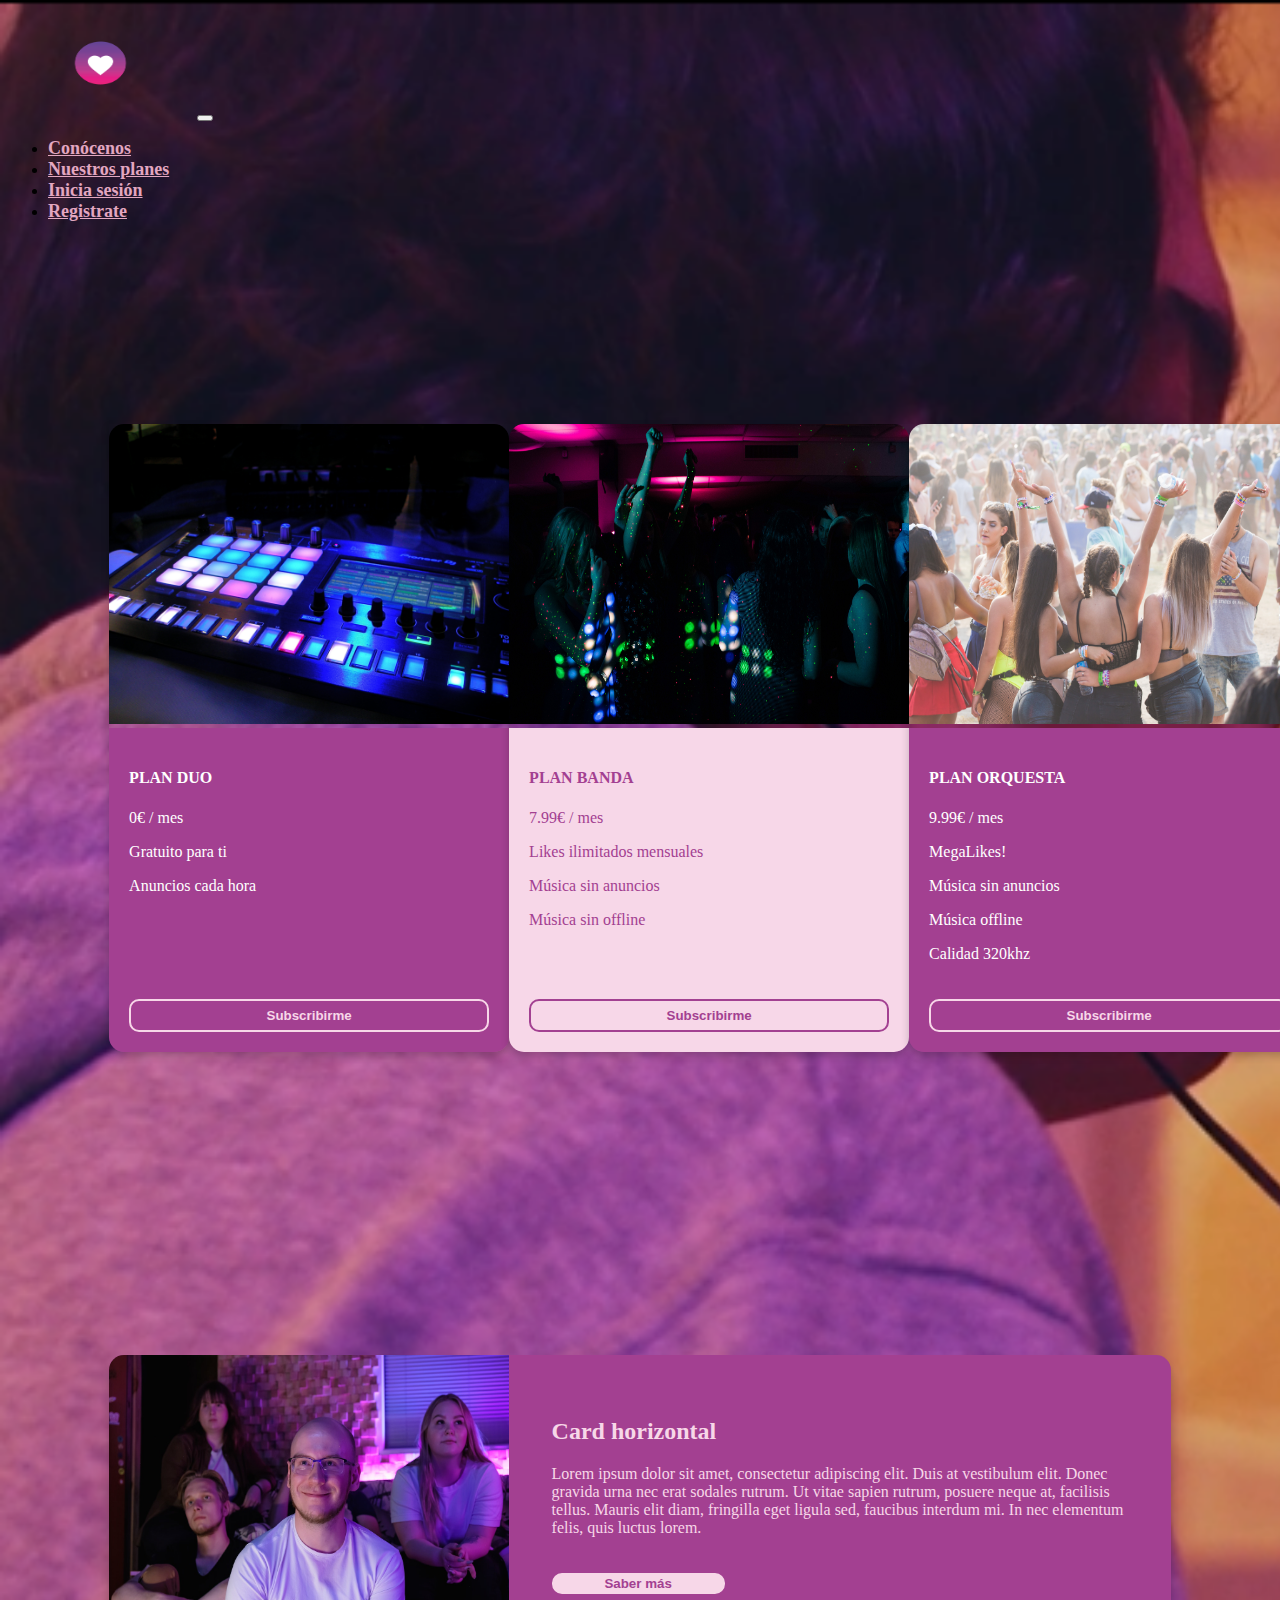
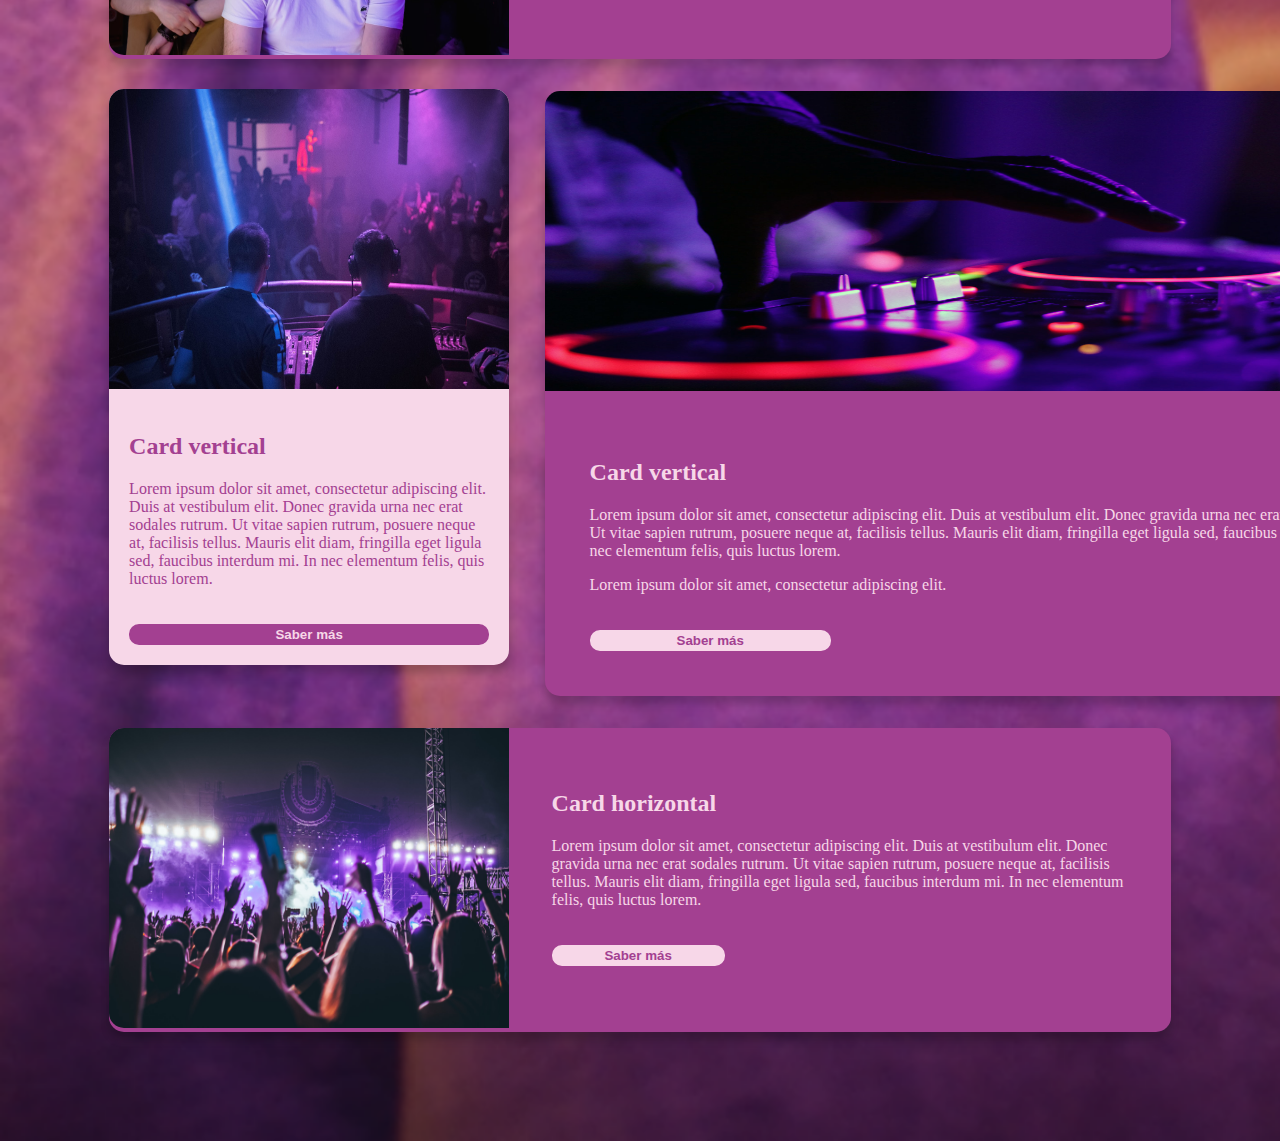
==== webpage/index.html @ 7a971c70 "Unified files into index.html and index.css" ====
<!DOCTYPE html>
<html lang="en">
<head>
    <meta charset="UTF-8">
    <meta http-equiv="X-UA-Compatible" content="IE=edge">
    <meta name="viewport" content="width=device-width, initial-scale=1.0">
    <title>Document</title>
    <link rel="stylesheet" href="index.css">
    <link href="https://cdn.jsdelivr.net/npm/bootstrap@5.3.0-alpha1/dist/css/bootstrap.min.css" rel="stylesheet" integrity="sha384-GLhlTQ8iRABdZLl6O3oVMWSktQOp6b7In1Zl3/Jr59b6EGGoI1aFkw7cmDA6j6gD" crossorigin="anonymous">
</head>
<body>
    <nav class="navbar navbar-expand-lg bg-transparent">
        <div class="container-fluid">
            <img id="logo" src="./imagery/logo.png" alt="logo">
            <button class="navbar-toggler" type="button" data-bs-toggle="collapse" data-bs-target="#navbarSupportedContent" aria-controls="navbarSupportedContent" aria-expanded="false" aria-label="Toggle navigation">
                <span class="navbar-toggler-icon"></span>
            </button>
            <div id="navbarSupportedContent">
                <ul class="navbar-nav text-end mx-5">
                    <li class="nav-item enlaces">
                        <a class="nav-link" href="#">Conócenos</a>
                    </li>
                    <li class="nav-item enlaces">
                        <a class="nav-link" href="#">Nuestros planes</a>
                    </li>
                    <li class="nav-item enlaces">
                        <a class="nav-link" href="#">Inicia sesión</a>
                    </li>
                    <li class="nav-item enlaces">
                        <a class="nav-link" href="#">Registrate</a>
                    </li>
                </ul>
            </div>
        </div>
    </nav>
    <div class="container">   
        <div class="planes-grid">
            <div id="plan1">
                <div class="planes">
                    <img class="planes-img" src="./imagery/plan1.jpg" alt="Avatar" style="width:100%">
                    <div class="planes-body">
                      <h4><b>PLAN DUO</b></h4> 
                      <p>0€ / mes</p> 
                      <p>Gratuito para ti</p> 
                      <p>Anuncios cada hora</p> 
                      <p class="oculto">.</p> 
                      <p class="oculto">.</p> 
                      <div>
                        <button class="subscribirse"><b>Subscribirme</b></button>
                      </div>
                    </div>
                </div>
            </div>
            <div id="plan2">
                <div class="planes">
                    <img class="planes-img" src="./imagery/plan2.jpg" alt="Avatar" style="width:100%">
                    <div class="planes-body" id="pcentral">
                      <h4><b>PLAN BANDA</b></h4> 
                      <p>7.99€ / mes</p> 
                      <p>Likes ilimitados mensuales</p> 
                      <p>Música sin anuncios</p> 
                      <p>Música sin offline</p> 
                      <p class="oculto">.</p> 
                      <div>
                        <button class="subscribirse" id="bcentral"><b>Subscribirme</b></button>
                      </div>
                    </div>
                </div>
            </div>
            <div id="plan3">
                <div class="planes">
                    <img class="planes-img" src="./imagery/plan3.jpg" alt="Avatar" style="width:100%">
                    <div class="planes-body">
                      <h4><b>PLAN ORQUESTA</b></h4> 
                      <p>9.99€ / mes</p> 
                      <p>MegaLikes!</p> 
                      <p>Música sin anuncios</p>  
                      <p>Música offline</p>  
                      <p>Calidad 320khz</p>  
                      <div>
                        <button class="subscribirse"><b>Subscribirme</b></button>
                      </div>
                    </div>
                </div>
            </div>
        </div>
    </div>  
    <div class="container">   
        <div class="card-horizontal">
          <div class="contenido-horizontal">
            <div>
              <img class="portrait-img" src="./imagery/curiosity1.jpg" alt="imagenHorizontal">
            </div>
            <div class="texto-horizontal">
              <h2>Card horizontal</h2>
              <p>Lorem ipsum dolor sit amet, consectetur adipiscing elit. Duis at vestibulum elit. Donec gravida urna nec erat sodales rutrum. 
              Ut vitae sapien rutrum, posuere neque at, facilisis tellus. Mauris elit diam, fringilla eget ligula sed, faucibus interdum mi. 
              In nec elementum felis, quis luctus lorem.</p>
              <div>
                <button class="saberMas"><b>Saber más</b></button>
              </div>
            </div>
          </div>
        </div>
        <br>
        <div class="contenido-grid">
          <div id="area1">
              <div class="card-vertical" id="modificada">
                <div>
                  <img class="portrait-img" src="./imagery/curiosity2.jpg" alt="imagenHorizontal" id="imgvertical">
                </div>
                <div class="texto-vertical" id="texto-modificado">
                  <h2>Card vertical</h2>
                  <p>Lorem ipsum dolor sit amet, consectetur adipiscing elit. Duis at vestibulum elit. Donec gravida urna nec erat sodales rutrum. 
                  Ut vitae sapien rutrum, posuere neque at, facilisis tellus. Mauris elit diam, fringilla eget ligula sed, faucibus interdum mi. 
                  In nec elementum felis, quis luctus lorem.</p>
                  <div>
                    <button class="saberMas" id="btn-vertical-modificado"><b>Saber más</b></button>
                  </div>
                </div>
              </div>
          </div>
          <div id="area2">
            <div class="card-vertical">
              <div>
                <img class="portrait-img" src="./imagery/curiosity3.jpg" alt="imgvertical-larga" id="imgvertical-larga">
              </div>
              <div class="texto-vertical">
                <h2>Card vertical</h2>
                <p>Lorem ipsum dolor sit amet, consectetur adipiscing elit. Duis at vestibulum elit. Donec gravida urna nec erat sodales rutrum. 
                Ut vitae sapien rutrum, posuere neque at, facilisis tellus. Mauris elit diam, fringilla eget ligula sed, faucibus interdum mi. 
                In nec elementum felis, quis luctus lorem.</p>
                <p>Lorem ipsum dolor sit amet, consectetur adipiscing elit.</p>
                <div>
                  <button class="saberMas" id="btn-vertical"><b>Saber más</b></button>
                </div>
              </div>
            </div>
          </div>
        </div> 
        <div class="card-horizontal" id="inferior">
          <div class="contenido-horizontal">
            <div>
              <img class="portrait-img" src="./imagery/curiosity4.jpg" alt="imagenHorizontal">
            </div>
            <div class="texto-horizontal">
              <h2>Card horizontal</h2>
              <p>Lorem ipsum dolor sit amet, consectetur adipiscing elit. Duis at vestibulum elit. Donec gravida urna nec erat sodales rutrum. 
              Ut vitae sapien rutrum, posuere neque at, facilisis tellus. Mauris elit diam, fringilla eget ligula sed, faucibus interdum mi. 
              In nec elementum felis, quis luctus lorem.</p>
              <div>
                <button class="saberMas"><b>Saber más</b></button>
              </div>
            </div>
          </div>
        </div> 
      </div>
    <script src="https://cdn.jsdelivr.net/npm/bootstrap@5.3.0-alpha1/dist/js/bootstrap.bundle.min.js" integrity="sha384-w76AqPfDkMBDXo30jS1Sgez6pr3x5MlQ1ZAGC+nuZB+EYdgRZgiwxhTBTkF7CXvN" crossorigin="anonymous"></script>
</body>
</html>
---- webpage/index.css ----
body{
    background-image: url('./imagery/background.PNG');
    background-position: fixed;
    background-repeat: no-repeat;
    background-size: cover;
}

#logo{
    width: 185px;
    height: 110px;
}

.nav-link{
    color: #E3A7C0!important;
    font-size: large!important;
    font-weight: bold!important;
}

.container{
    padding: 8%;
    margin-top: 8%;
}

.planes-grid{
    display: grid;
    grid-template-areas: "plan1 plan2 plan3";
}

#plan1{
    grid-area: "plan1"; 
    width: 400px;
}

#plan2{
    grid-area: "plan2"; 
    width: 400px;
}

#plan3{
    grid-area: "plan3"; 
    width: 400px;
}

.planes {
    box-shadow: 0 4px 8px 0 rgba(0,0,0,0.2);
    transition: 0.3s;
    border-radius: 0px 0px 15px 15px;
}

.planes:hover {
    box-shadow: 0 16px 24px 0 rgba(0,0,0,0.2);
    transform: scale(1.1);
}

.planes-img {
    border-radius: 15px 15px 0 0;
    width: 400px;
    height: 300px;
}

.oculto{
    visibility: hidden;
}

.contenido-horizontal{
    display: flex;
  }
  
.contenido-grid{
    display: grid;
    grid-template-areas: "area1 area2 area3";
}

.card-horizontal{
    background-color: #A34091;
    display: block;
    box-shadow: 0 8px 8px 0 rgba(0,0,0,0.2);
    transition: 0.3s;
    border-radius: 15px 15px 15px 15px;
}

.card-horizontal:hover{
    box-shadow: 0 16px 24px 0 rgba(0,0,0,0.2);
    transform: scale(1.1);
}

#inferior{
    margin-top: 3%;
}

.texto-horizontal{
    padding: 4%;
    color: #F7D7E8;
}

.texto-vertical{
    padding: 5%;
    color: #F7D7E8;
}

#texto-modificado{
    color: #A34091;
}

.saberMas{
    color: #A34091;
    background-color: #F7D7E8;
    border: 2px solid #F7D7E8;
    margin-top: 20px;
    border-radius: 10px;
    transition: 0.3s;
    width: 30%;
}

.saberMas:hover{
    color: #A34091;
    background-color: #F7D7E8;
    border: 2px solid #F7D7E8;
}

#btn-vertical-modificado{
    width: 100%;
    color: #F7D7E8;
    background-color: #A34091;
    border: 2px solid #A34091;
}

#btn-vertical-modificado:hover{
    border: 2px solid #A34091;
    color: #F7D7E8;
}

#area1{
    grid-area: "area1"; 
    width: 400px;
    padding-top: 3%;
}

#area2{
    grid-area: "area2"; 
    width: 894px;
    padding-top: 1.5%;
    padding-left: 4%;
}

.card-vertical{
    background-color: #A34091;
    box-shadow: 0 8px 8px 0 rgba(0,0,0,0.2);
    transition: 0.3s;
    border-radius: 15px 15px 15px 15px;
}

.card-vertical:hover{
    transform: scale(1.1);
    box-shadow: 0 16px 24px 0 rgba(0,0,0,0.2);
}

#modificada{
    background-color: #F7D7E8;
    color: #A34091;
}

.portrait-img {
    border-radius: 15px 0px 0px 15px;
    width: 400px;
    height: 300px;
}

#imgvertical{
    border-radius: 15px 15px 0px 0px;
}

#imgvertical-larga{
    border-radius: 15px 15px 0px 0px;
    width: 858px;
}


.planes-body {
    padding: 5% 5%;
    background-color: #A34091;
    color: white;
    border-radius: 0px 0px 15px 15px;
    
}

#pcentral{
    background-color: #F7D7E8;
    color: #A34091;
}

.subscribirse{
    color: #F7D7E8;
    margin-top: 20px;
    background-color: transparent;
    border: 2px solid #F7D7E8;
    border-radius: 10px;
    width: 100%;
    padding: 2%;
}

.subscribirse:hover{
    color: #A34091;
    background-color: #F7D7E8;
    transition: 0.3s;
}

#bcentral{
    color: #A34091;
    border: 2px solid #A34091;
}

#bcentral:hover{
    color: #F7D7E8;
    background-color: #A34091;
    transition: 0.3s;
}
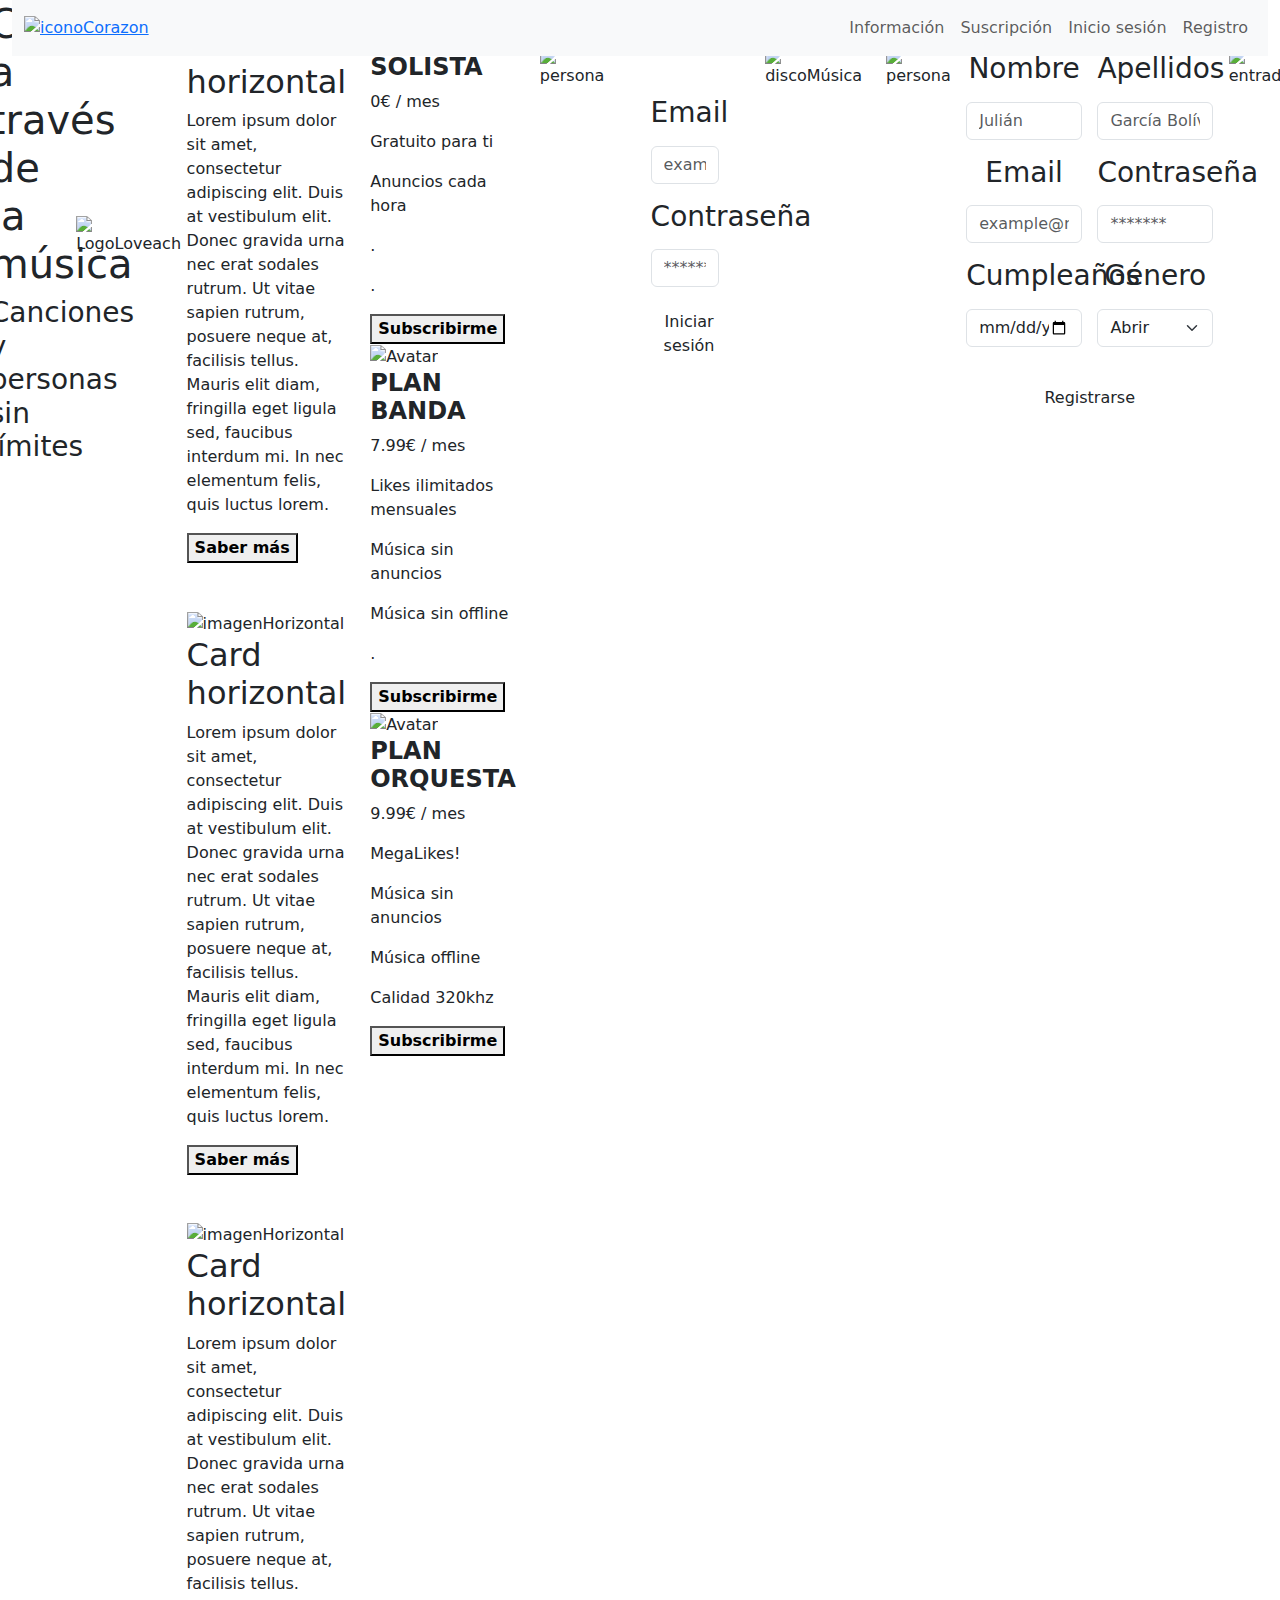
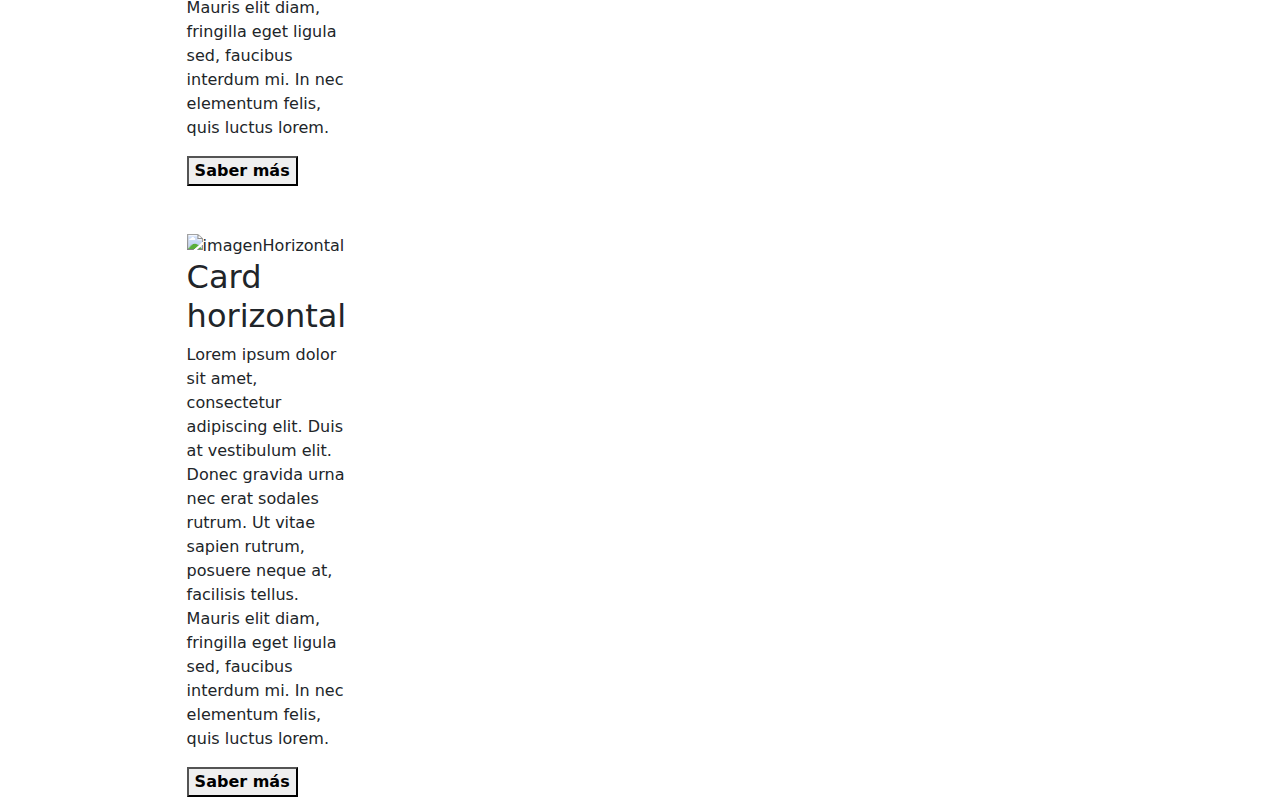
==== commit c6544958: "Update index.html" ====
--- a/webpage/index.html
+++ b/webpage/index.html
@@ -1,97 +1,76 @@
 <!DOCTYPE html>
 <html lang="en">
-<head>
-    <meta charset="UTF-8">
-    <meta http-equiv="X-UA-Compatible" content="IE=edge">
-    <meta name="viewport" content="width=device-width, initial-scale=1.0">
-    <title>Document</title>
-    <link rel="stylesheet" href="index.css">
-    <link href="https://cdn.jsdelivr.net/npm/bootstrap@5.3.0-alpha1/dist/css/bootstrap.min.css" rel="stylesheet" integrity="sha384-GLhlTQ8iRABdZLl6O3oVMWSktQOp6b7In1Zl3/Jr59b6EGGoI1aFkw7cmDA6j6gD" crossorigin="anonymous">
-</head>
-<body>
-    <nav class="navbar navbar-expand-lg bg-transparent">
+  <head>
+
+    <meta charset="utf-8" />
+    <meta name="viewport" content="width=device-width, initial-scale=1" />
+    <link href="https://fonts.cdnfonts.com/css/bauhaus-93" rel="stylesheet">
+    <link
+      rel="stylesheet"
+      href="https://cdnjs.cloudflare.com/ajax/libs/twitter-bootstrap/5.0.0-beta1/css/bootstrap.min.css"
+    />
+    <link
+      rel="stylesheet"
+      href="https://cdnjs.cloudflare.com/ajax/libs/font-awesome/5.15.2/css/all.min.css"
+    />
+    <link rel="icon" href="fotos/Corazon.png">
+    <link rel="stylesheet" href="css/style.css">
+    <link rel="stylesheet" href="https://use.typekit.net/oov2wcw.css">
+    <title>Loveach</title>
+  </head>
+  <body class="d-flex vw-100 vh-100 align-items-start justify-content-center">
+    <div class="container-fluid position-fixed menu">
+      <nav class="navbar navbar-expand-lg bg-body-tertiary">
         <div class="container-fluid">
-            <img id="logo" src="./imagery/logo.png" alt="logo">
-            <button class="navbar-toggler" type="button" data-bs-toggle="collapse" data-bs-target="#navbarSupportedContent" aria-controls="navbarSupportedContent" aria-expanded="false" aria-label="Toggle navigation">
-                <span class="navbar-toggler-icon"></span>
-            </button>
-            <div id="navbarSupportedContent">
-                <ul class="navbar-nav text-end mx-5">
-                    <li class="nav-item enlaces">
-                        <a class="nav-link" href="#">Conócenos</a>
-                    </li>
-                    <li class="nav-item enlaces">
-                        <a class="nav-link" href="#">Nuestros planes</a>
-                    </li>
-                    <li class="nav-item enlaces">
-                        <a class="nav-link" href="#">Inicia sesión</a>
-                    </li>
-                    <li class="nav-item enlaces">
-                        <a class="nav-link" href="#">Registrate</a>
-                    </li>
-                </ul>
-            </div>
-        </div>
-    </nav>
-    <div class="container">   
-        <div class="planes-grid">
-            <div id="plan1">
-                <div class="planes">
-                    <img class="planes-img" src="./imagery/plan1.jpg" alt="Avatar" style="width:100%">
-                    <div class="planes-body">
-                      <h4><b>PLAN DUO</b></h4> 
-                      <p>0€ / mes</p> 
-                      <p>Gratuito para ti</p> 
-                      <p>Anuncios cada hora</p> 
-                      <p class="oculto">.</p> 
-                      <p class="oculto">.</p> 
-                      <div>
-                        <button class="subscribirse"><b>Subscribirme</b></button>
-                      </div>
-                    </div>
-                </div>
-            </div>
-            <div id="plan2">
-                <div class="planes">
-                    <img class="planes-img" src="./imagery/plan2.jpg" alt="Avatar" style="width:100%">
-                    <div class="planes-body" id="pcentral">
-                      <h4><b>PLAN BANDA</b></h4> 
-                      <p>7.99€ / mes</p> 
-                      <p>Likes ilimitados mensuales</p> 
-                      <p>Música sin anuncios</p> 
-                      <p>Música sin offline</p> 
-                      <p class="oculto">.</p> 
-                      <div>
-                        <button class="subscribirse" id="bcentral"><b>Subscribirme</b></button>
-                      </div>
-                    </div>
-                </div>
-            </div>
-            <div id="plan3">
-                <div class="planes">
-                    <img class="planes-img" src="./imagery/plan3.jpg" alt="Avatar" style="width:100%">
-                    <div class="planes-body">
-                      <h4><b>PLAN ORQUESTA</b></h4> 
-                      <p>9.99€ / mes</p> 
-                      <p>MegaLikes!</p> 
-                      <p>Música sin anuncios</p>  
-                      <p>Música offline</p>  
-                      <p>Calidad 320khz</p>  
-                      <div>
-                        <button class="subscribirse"><b>Subscribirme</b></button>
-                      </div>
-                    </div>
-                </div>
-            </div>
-        </div>
-    </div>  
-    <div class="container">   
-        <div class="card-horizontal">
-          <div class="contenido-horizontal">
-            <div>
-              <img class="portrait-img" src="./imagery/curiosity1.jpg" alt="imagenHorizontal">
-            </div>
-            <div class="texto-horizontal">
+          <a href="#inicio">
+            <img src="fotos/Corazon.png" alt="iconoCorazon" id="logoCorazon">
+          </a>
+          <button class="navbar-toggler" type="button" data-bs-toggle="collapse" data-bs-target="#navbarNav" aria-controls="navbarNav" aria-expanded="false" aria-label="Toggle navigation">
+            <span class="navbar-toggler-icon">&#9776;</span>
+          </button>
+          <div class="collapse navbar-collapse" id="navbarNav">
+            <ul class="navbar-nav ms-auto">
+              <li class="nav-item">
+                <a class="nav-link" href="#informacion">Información</a>
+              </li>
+              <li class="nav-item">
+                <a class="nav-link" href="#precio">Suscripción</a>
+              </li>
+              <li class="nav-item">
+                <a class="nav-link" href="#sesion">Inicio sesión</a>
+              </li>
+              <li class="nav-item">
+                <a class="nav-link" href="#sesion">Registro</a>
+              </li>
+            </ul>
+          </div>
+        </div>
+      </nav>
+    </div>
+   
+      <video class="fullscreen" src="fotos/Video.mp4" playsinline autoplay muted loop id="fullscreen">
+      </video>
+      <div class="opaco"></div>
+      <div class="difuminado"></div>
+      <div class="container intro d-flex mb-5 " id="inicio">
+        <div class="row d-flex align-items-center">
+          <div class="col-6 col-s">
+            <p class="h1 col-12">Conoce a través de la música</p>
+            <p class="h3 col-12">Canciones y personas sin límites</p>
+          </div>
+          <div class="col-6">      
+            <img src="fotos/Logo.png" alt="LogoLoveach" class="col-12 logo">
+          </div>
+        </div>
+      </div>
+      <div class="container movil d-flex mb-5"></div>
+      <div class="container informacion w-100" id="informacion">
+        <div class="card-horizontal">
+          <div class="contenido-horizontal"  id="card-horizontal1">
+            <div id="contenido-horizontal1">
+              <img class="portrait-img" src="./fotos/curiosity1.jpg" alt="imagenHorizontal">
+            </div>
+            <div class="texto-horizontal"  id="texto-horizontal1">
               <h2>Card horizontal</h2>
               <p>Lorem ipsum dolor sit amet, consectetur adipiscing elit. Duis at vestibulum elit. Donec gravida urna nec erat sodales rutrum. 
               Ut vitae sapien rutrum, posuere neque at, facilisis tellus. Mauris elit diam, fringilla eget ligula sed, faucibus interdum mi. 
@@ -103,58 +82,199 @@
           </div>
         </div>
         <br>
-        <div class="contenido-grid">
-          <div id="area1">
-              <div class="card-vertical" id="modificada">
-                <div>
-                  <img class="portrait-img" src="./imagery/curiosity2.jpg" alt="imagenHorizontal" id="imgvertical">
-                </div>
-                <div class="texto-vertical" id="texto-modificado">
-                  <h2>Card vertical</h2>
-                  <p>Lorem ipsum dolor sit amet, consectetur adipiscing elit. Duis at vestibulum elit. Donec gravida urna nec erat sodales rutrum. 
-                  Ut vitae sapien rutrum, posuere neque at, facilisis tellus. Mauris elit diam, fringilla eget ligula sed, faucibus interdum mi. 
-                  In nec elementum felis, quis luctus lorem.</p>
-                  <div>
-                    <button class="saberMas" id="btn-vertical-modificado"><b>Saber más</b></button>
-                  </div>
-                </div>
-              </div>
-          </div>
-          <div id="area2">
-            <div class="card-vertical">
-              <div>
-                <img class="portrait-img" src="./imagery/curiosity3.jpg" alt="imgvertical-larga" id="imgvertical-larga">
-              </div>
-              <div class="texto-vertical">
-                <h2>Card vertical</h2>
-                <p>Lorem ipsum dolor sit amet, consectetur adipiscing elit. Duis at vestibulum elit. Donec gravida urna nec erat sodales rutrum. 
-                Ut vitae sapien rutrum, posuere neque at, facilisis tellus. Mauris elit diam, fringilla eget ligula sed, faucibus interdum mi. 
-                In nec elementum felis, quis luctus lorem.</p>
-                <p>Lorem ipsum dolor sit amet, consectetur adipiscing elit.</p>
-                <div>
-                  <button class="saberMas" id="btn-vertical"><b>Saber más</b></button>
-                </div>
-              </div>
-            </div>
-          </div>
-        </div> 
-        <div class="card-horizontal" id="inferior">
-          <div class="contenido-horizontal">
-            <div>
-              <img class="portrait-img" src="./imagery/curiosity4.jpg" alt="imagenHorizontal">
-            </div>
-            <div class="texto-horizontal">
+        <br>
+        <div class="card-horizontal">
+          <div class="contenido-horizontal modificado"  id="card-horizontal2">
+            <div id="contenido-horizontal2">
+              <img class="portrait-img" src="./fotos/curiosity2.jpg" alt="imagenHorizontal">
+            </div>
+            <div class="texto-horizontal textomodificado"  id="texto-horizontal2">
               <h2>Card horizontal</h2>
               <p>Lorem ipsum dolor sit amet, consectetur adipiscing elit. Duis at vestibulum elit. Donec gravida urna nec erat sodales rutrum. 
               Ut vitae sapien rutrum, posuere neque at, facilisis tellus. Mauris elit diam, fringilla eget ligula sed, faucibus interdum mi. 
               In nec elementum felis, quis luctus lorem.</p>
               <div>
+                <button class="saberMas botonmodificado"><b>Saber más</b></button>
+              </div>
+            </div>
+
+          </div>
+        </div>
+        <br>
+        <br>
+        <div class="card-horizontal">
+          <div class="contenido-horizontal" id="card-horizontal3">
+            <div id="contenido-horizontal3"> 
+              <img class="portrait-img" src="./fotos/curiosity3.jpg" alt="imagenHorizontal">            
+              </div>
+              <div class="texto-horizontal" id="texto-horizontal3">
+                <h2>Card horizontal</h2>
+                <p>Lorem ipsum dolor sit amet, consectetur adipiscing elit. Duis at vestibulum elit. Donec gravida urna nec erat sodales rutrum. 
+                Ut vitae sapien rutrum, posuere neque at, facilisis tellus. Mauris elit diam, fringilla eget ligula sed, faucibus interdum mi. 
+                In nec elementum felis, quis luctus lorem.</p>
+              <div>
                 <button class="saberMas"><b>Saber más</b></button>
-              </div>
-            </div>
-          </div>
-        </div> 
-      </div>
-    <script src="https://cdn.jsdelivr.net/npm/bootstrap@5.3.0-alpha1/dist/js/bootstrap.bundle.min.js" integrity="sha384-w76AqPfDkMBDXo30jS1Sgez6pr3x5MlQ1ZAGC+nuZB+EYdgRZgiwxhTBTkF7CXvN" crossorigin="anonymous"></script>
-</body>
-</html>+            </div>
+            </div>
+          </div>
+        </div>
+        <br>
+        <br>
+        <div class="card-horizontal">
+          <div class="contenido-horizontal modificado"  id="card-horizontal4">
+            <div id="contenido-horizontal4">
+              <img class="portrait-img" src="./fotos/curiosity4.jpg" alt="imagenHorizontal">
+            </div>
+            <div class="texto-horizontal textomodificado"  id="texto-horizontal4">
+              <h2>Card horizontal</h2>
+              <p>Lorem ipsum dolor sit amet, consectetur adipiscing elit. Duis at vestibulum elit. Donec gravida urna nec erat sodales rutrum. 
+              Ut vitae sapien rutrum, posuere neque at, facilisis tellus. Mauris elit diam, fringilla eget ligula sed, faucibus interdum mi. 
+              In nec elementum felis, quis luctus lorem.</p>
+              <div>
+                <button class="saberMas botonmodificado"><b>Saber más</b></button>
+              </div>
+            </div>
+
+          </div>
+        </div>
+      </div>
+      <div class="container w-100 precio" id="precio">
+              <div class="planes-grid">
+        <div id="plan1">
+            <div class="planes">
+                <img class="planes-img" src="./fotos/plan1.jpg" alt="Avatar" style="width:100%">
+                <div class="planes-body">
+                  <h4><b>PLAN SOLISTA</b></h4> 
+                  <p>0€ / mes</p> 
+                  <p>Gratuito para ti</p> 
+                  <p>Anuncios cada hora</p> 
+                  <p class="oculto">.</p> 
+                  <p class="oculto">.</p> 
+                  <div>
+                    <button class="subscribirse"><b>Subscribirme</b></button>
+                  </div>
+                </div>
+            </div>
+        </div>
+        <div id="plan2">
+            <div class="planes">
+                <img class="planes-img" src="./fotos/plan3.jpg" alt="Avatar" style="width:100%">
+                <div class="planes-body" id="pcentral">
+                  <h4><b>PLAN BANDA</b></h4> 
+                  <p>7.99€ / mes</p> 
+                  <p>Likes ilimitados mensuales</p> 
+                  <p>Música sin anuncios</p> 
+                  <p>Música sin offline</p> 
+                  <p class="oculto">.</p> 
+                  <div>
+                    <button class="subscribirse" id="bcentral"><b>Subscribirme</b></button>
+                  </div>
+                </div>
+            </div>
+        </div>
+        <div id="plan3">
+            <div class="planes">
+                <img class="planes-img" src="./fotos/plan2.jpg" alt="Avatar" style="width:100%">
+                <div class="planes-body">
+                  <h4><b>PLAN ORQUESTA</b></h4> 
+                  <p>9.99€ / mes</p> 
+                  <p>MegaLikes!</p> 
+                  <p>Música sin anuncios</p>  
+                  <p>Música offline</p>  
+                  <p>Calidad 320khz</p>  
+                  <div>
+                    <button class="subscribirse"><b>Subscribirme</b></button>
+                  </div>
+                </div>
+            </div>
+        </div>
+    </div>
+      </div>
+
+      <div class="container d-flex mt-5 " id="sesion">
+        <div  id="rectanguloTopSesion">
+          <img src="Fotos/person-circle.svg" alt="persona" class="persona">
+        </div>
+        <div class="justify-content-center" id="rectanguloBottomSesion">
+          <div class="row justify-content-center text-center mt-5">
+            <form class="col-6">
+              <div class="mb-3">
+                <div class="row justify-content-center"></div>
+                <label for="exampleInputEmail1" class="form-label"><p class="h3">Email</p class="h3"></label>
+                <input type="email" class="form-control" id="exampleInputEmail1" aria-describedby="emailHelp" placeholder="example@mail.com">
+              </div>
+              <div class="mb-3">
+                <label for="exampleInputPassword1" class="form-label"><p class="h3">Contraseña</p class="h3"></label>
+                <input type="password" class="form-control" id="exampleInputPassword1" placeholder="*******">
+              </div>
+              <button type="button" class="btn">Iniciar sesión</button>
+            </form>
+          </div>
+        </div>
+        <img src="fotos/disco.jpg" alt="discoMúsica" id="sesionFoto">
+        <div id="sesionFiltro"></div>
+      </div>
+      <div class="container d-flex mt-5 " id="registro">
+        <div id="rectanguloTopRegistro">
+          <img src="Fotos/person-circle.svg" alt="persona" class="persona">
+        </div>
+        <div class="justify-content-center" id="rectanguloBottomRegistro">
+          <div class="row justify-content-center text-center mt-1">
+            <form class="col-12">
+              <div class="mb-3 d-flex justify-content-evenly">
+                <div class="col-5">
+                  <label for="exampleInputEmail1" class="form-label"><p class="h3">Nombre</p class="h3"></label>
+                  <input type="text" class="form-control" placeholder="Julián">
+                </div>
+                <div class="col-5">
+                  <label for="exampleInputEmail1" class="form-label"><p class="h3">Apellidos</p class="h3"></label>
+                  <input type="text" class="form-control" placeholder="García Bolívar">
+                </div>
+              </div>
+              <div class="mb-3 d-flex justify-content-evenly">
+                <div class="col-5">
+                  <label for="exampleInputEmail1" class="form-label"><p class="h3">Email</p class="h3"></label>
+                  <input type="email" class="form-control" placeholder="example@mail.com">
+                </div>
+                <div class="col-5">
+                  <label for="exampleInputEmail1" class="form-label"><p class="h3">Contraseña</p class="h3"></label>
+                  <input type="password" class="form-control" placeholder="*******">
+                </div>
+              </div>
+              <div class="mb-3 d-flex justify-content-evenly">
+                <div class="col-5">
+                  <label for="exampleInputEmail1" class="form-label"><p class="h3">Cumpleaños</p class="h3"></label>
+                  <input type="date" class="form-control">
+                </div>
+                <div class="col-5">
+                  <label for="exampleInputEmail1" class="form-label"><p class="h3">Género</p class="h3"></label>
+                  <div class="mb-3">
+                    <select class="form-select" aria-label="Default select example">
+                      <option selected>Abrir</option>
+                      <option>Masculino</option>
+                      <option>Femenino</option>
+                      <option>No determinado</option>
+                      <option>Prefiero no contestar</option>
+                    </select>
+                  </div>
+                </div>
+              </div>
+              <button type="button" class="btn">Registrarse</button>
+            </form>
+          </div>
+        </div>
+        <img src="fotos/jack.jpeg" alt="entradaMúsica" id="registroFoto">
+        <div id="registroFiltro"></div>
+      </div>
+      <div class="d-flex flex-row cambioRegistro">
+        <p class="h3">Iniciar sesión</p class="h3">
+        <div class="form-check form-switch" style=" top: 7px; position: relative; left: 5px;">
+          <input class="form-check-input" type="checkbox" id="flexSwitchCheckDefault">
+        </div>
+        <p class="h3">Registro</p class="h3">
+      </div>
+      
+    <script src="./js/index.js" defer></script>
+    <script src="https://cdnjs.cloudflare.com/ajax/libs/twitter-bootstrap/5.0.0-beta1/js/bootstrap.bundle.min.js"></script>
+  </body>
+</html>
